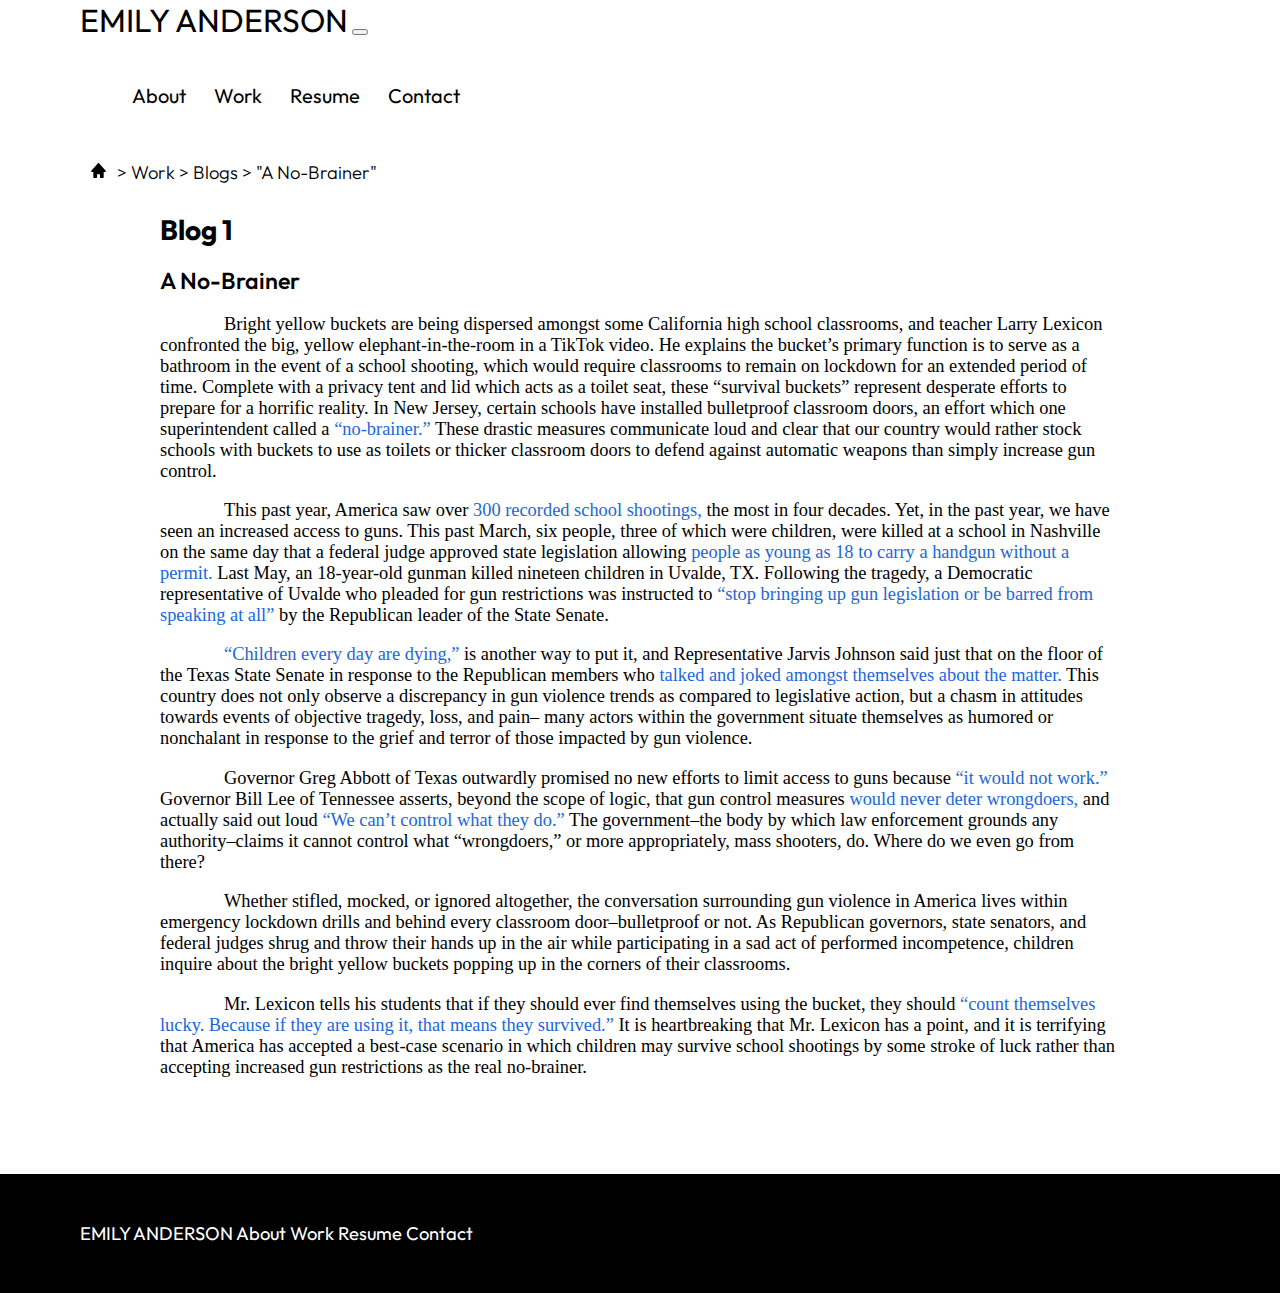
==== blog1.html @ 8714d673 "8.0" ====
<!DOCTYPE html>

<head>
    <title>Emily Anderson Writing Portfolio</title>
    <link rel="stylesheet" href="css/style.css">


    <meta charset="utf-8">
    <meta name="viewport" content="width=device-width, initial-scale=1, shrink-to-fit=no">

    <!-- Bootstrap CSS -->
    <link href="https://cdn.jsdelivr.net/npm/bootstrap@5.3.2/dist/css/bootstrap.min.css" rel="stylesheet"
        integrity="sha384-T3c6CoIi6uLrA9TneNEoa7RxnatzjcDSCmG1MXxSR1GAsXEV/Dwwykc2MPK8M2HN" crossorigin="anonymous">
    <script src="https://cdn.jsdelivr.net/npm/bootstrap@5.3.2/dist/js/bootstrap.bundle.min.js"
        integrity="sha384-C6RzsynM9kWDrMNeT87bh95OGNyZPhcTNXj1NW7RuBCsyN/o0jlpcV8Qyq46cDfL"
        crossorigin="anonymous"></script>
    <!--Boostrap CSS END-->
    <link rel="stylesheet" href="styles.css">
    <link rel='stylesheet' href='https://cdn-uicons.flaticon.com/uicons-regular-rounded/css/uicons-regular-rounded.css'>


    <!-- Google Fonts -->
    <link rel="preconnect" href="https://fonts.googleapis.com">
    <link rel="preconnect" href="https://fonts.gstatic.com" crossorigin>
    <link
        href="https://fonts.googleapis.com/css2?family=Manrope:wght@500;700&family=Outfit:wght@100;200;300;400;600;700;800;900&display=swap"
        rel="stylesheet">

</head>





<body>

    <nav class="navbar navbar-expand-md" id="navMargin" stlye="background-color: white;">
        <a class="navbar-brand logo" href="#">EMILY ANDERSON</a>
        <button class="navbar-toggler" type="button" data-toggle="collapse" data-target="#navbarNav">
            <span class="navbar-toggler-icon"></span>
        </button>
        <div class="collapse navbar-collapse" id="navbarNav">
            <ul class="navbar-nav auto2">
                <li class="nav-item">
                    <a class="nav-link text-nowrap mx-2" href="./index.html">About</a>
                </li>
                <li class="nav-item">
                    <div class="dropdown nav-link text-nowrap mx-2" href="./work.html">Work
                        <div class="dropdown-content">
                            <a class="dropdown-item" type="button" href="./essays.html">Essays</a>
                            <a class="dropdown-item" type="button" href="./blogs.html">Blogs</a>
                            <a class="dropdown-item" type="button" href="./research.html">Research</a>
                        </div>
                    </div>
                </li>
                <li class="nav-item">
                    <a class="nav-link text-nowrap mx-2" href="./resume.html">Resume</a>
                </li>
                <li class="nav-item">
                    <a class="nav-link text-nowrap mx-2" href="./contact.html">Contact</a>
                </li>
                <!-- Add more navbar items here -->
            </ul>
        </div>
    </nav>

    <section>
        <div class="subNav row">
            <div class="col-4">
                <div class="row">
                    <div class="col-12 subHolder">
                        <a href="./index.html">
                            <img src="./images/home.svg" class="homeIcon">
                        </a>
                        <h12 class="subH12">> <a href="./work.html"> Work </a> > <a href="./blogs.html"> Blogs</a> > "A No-Brainer" </h12>
                    </div>                            
                </div>
            </div>
            <div class="col-8">
            </div>
        </div>
    </section>

    <section>
        <div class="blogSection">
            <h1>Blog 1</h1>
            <div>
                <h9>A No-Brainer</h9>

                <p style="text-indent: 4rem;">Bright yellow buckets are being dispersed amongst some California high school classrooms, and teacher
                    Larry Lexicon confronted the big, yellow elephant-in-the-room in a TikTok video. He explains the
                    bucket’s primary function is to serve as a bathroom in the event of a school shooting, which would
                    require classrooms to remain on lockdown for an extended period of time. Complete with a privacy
                    tent and lid which acts as a toilet seat, these “survival buckets” represent desperate efforts to
                    prepare for a horrific reality. In New Jersey, certain schools have installed bulletproof classroom
                    doors, an effort which one superintendent called a <a
                        href="https://www.nbcnewyork.com/news/local/new-jersey-school-installs-bulletproof-doors/1490683/#:~:text=The%20school's%20superintendent%20Adam%20Fried,that%20have%20gripped%20the%20nation.">“no-brainer.”</a>
                    These drastic measures communicate loud and clear that our country would rather stock schools with
                    buckets to use as toilets or thicker classroom doors to defend against automatic weapons than simply
                    increase gun control.</p>
                <p style="text-indent: 4rem;">This past year, America saw over <a href="https://mymodernmet.com/larry-lexicon-bathroom-bucket/">300
                        recorded school shootings,</a> the most in four decades. Yet, in the past year, we have seen an
                    increased access to guns. This past March, six people, three of which were children, were killed at
                    a school in Nashville on the same day that a federal judge approved state legislation allowing <a
                        href="https://www.nytimes.com/2023/03/29/us/nashville-gun-laws.html?searchResultPosition=10">people
                        as young as 18 to carry a handgun without a permit.</a>
                    Last May, an 18-year-old gunman killed
                    nineteen children in Uvalde, TX. Following the tragedy, a Democratic representative of Uvalde who
                    pleaded for gun restrictions was instructed to <a href="https://www.nytimes.com/2023/05/07/us/texas-allen-shooting-gun-control.html?searchResultPosition=3">“stop bringing up gun legislation or be barred from
                        speaking at all”</a> by the Republican leader of the State Senate.
                </p>
                <p style="text-indent: 4rem;">
                    <a href="https://www.nytimes.com/2023/05/07/us/texas-allen-shooting-gun-control.html?searchResultPosition=3">“Children every day are dying,”</a> is another way to put it, and Representative Jarvis Johnson said
                    just that on the floor of the Texas State Senate in response to the Republican members who <a href="https://www.nytimes.com/2023/05/07/us/texas-allen-shooting-gun-control.html?searchResultPosition=3">talked
                        and joked amongst themselves about the matter.</a> This country does not only observe a discrepancy in
                    gun violence trends as compared to legislative action, but a chasm in attitudes towards events of
                    objective tragedy, loss, and pain– many actors within the government situate themselves as humored
                    or nonchalant in response to the grief and terror of those impacted by gun violence.

                </p>
                <p style="text-indent: 4rem;">Governor Greg Abbott of Texas outwardly promised no new efforts to limit access to guns because <a href="https://www.nytimes.com/2023/05/07/us/texas-allen-shooting-gun-control.html?searchResultPosition=3">“it
                    would not work.”</a> Governor Bill Lee of Tennessee asserts, beyond the scope of logic, that gun control
                    measures <a href="https://www.nytimes.com/2023/03/29/us/nashville-gun-laws.html?searchResultPosition=10">would never deter wrongdoers,</a> and actually said out loud <a href="https://www.nytimes.com/2023/03/29/us/nashville-gun-laws.html?searchResultPosition=10">“We can’t control what they do.”</a>
                    The government–the body by which law enforcement grounds any authority–claims it cannot control what
                    “wrongdoers,” or more appropriately, mass shooters, do. Where do we even go from there?
                </p>
                <p style="text-indent: 4rem;">Whether stifled, mocked, or ignored altogether, the conversation surrounding gun violence in America
                    lives within emergency lockdown drills and behind every classroom door–bulletproof or not. As
                    Republican governors, state senators, and federal judges shrug and throw their hands up in the air
                    while participating in a sad act of performed incompetence, children inquire about the bright yellow
                    buckets popping up in the corners of their classrooms.</p>
                <p style="text-indent: 4rem;"> Mr. Lexicon tells his students that if they should ever find themselves using the bucket, they
                    should <a href="https://mymodernmet.com/larry-lexicon-bathroom-bucket/">“count themselves lucky. Because if they are using it, that means they survived.”</a> It is
                    heartbreaking that Mr. Lexicon has a point, and it is terrifying that America has accepted a
                    best-case scenario in which children may survive school shootings by some stroke of luck rather than
                    accepting increased gun restrictions as the real no-brainer.

                </p>
            </div>
            
        </div>

        <!--first boostrap box-->
        <div class="row circleIcons">
            <div class="col-12">
                <div class="row">
                    <div class="iconList">

                    </div>
                </div>
            </div>
        </div>
    </section>
 <!--footer as described in instructions-->
 <div class="row footerChunk">
    <a class="footerLogo">EMILY ANDERSON</a>
    <a class="footerLink" href="./index.html">About</a>
    <a class="footerLink" href="./work.html">Work</a>
    <a class="footerLink" href="./resume.html">Resume</a>
    <a class="footerLink" href="#">Contact</a>
</div>
  

    <script>
        // Get the dropdown button and dropdown content
        const dropdown = document.querySelector(".dropdown");
        const dropdownContent = document.querySelector(".dropdown-content");

        // Show the dropdown when the mouse enters the "Work" item
        dropdown.addEventListener("mouseenter", () => {
            dropdownContent.style.display = "block";
        });

        // Hide the dropdown when the mouse leaves the dropdown area
        dropdown.addEventListener("mouseleave", () => {
            dropdownContent.style.display = "none";
        });

    </script>
</body>

</html>
---- css/style.css ----
/* "links" styling (so all navbar labels or anything that is tapped) */

body {
    font-family: outfit !important;
}

a {
    text-decoration: none !important;
    color: black !important;
    text-wrap: none;
}

a:hover {
    text-decoration: none;
}

p {
    font-family: sf pro text;
}

p a {
    color: #1b67d9 !important;
}

p a:hover {
    text-decoration: underline !important;
}

h9 {
    font-size: 1.45rem;
    font-weight: 550;
}

/* navbar STARTS */

#navMargin {
    margin-left: 5rem;
    margin-right: 5rem;

}

.navbar {}

.docPrev {
    justify-content: center !important;
    align-items: center;
    display: flex !important;
    position: relative;
    height: 50rem;
    background-color: white;
    margin-top: 4rem !important;
    margin-bottom: 4rem !important;


}

.doc {
   
    position: abosulte;
 
    left: 60rem !important;
    right: 10rem !important;
    width: 50rem;
    height: 100%;
    justify-content: center !important;
    border: .75px #464646 solid;

}

.essayDescr {
    display: inline-flex;
    padding: 1.625rem 2.25rem;
    flex-direction: column;
    align-items: flex-start;
    gap: 1rem;
    position: relative;
}
.essayDescrItem {
    position: absolute;
    left: 10rem;

    background: #D9D9D9;
       
    width: 16.75rem!important;
    height: 16.125rem!important;
}


.homeIcon {
    scale:40%;
    display: inline-flex;
    justify-self: center;
   
}

.homeIcon:hover {
    cursor: pointer;

}

.nav-item {
    display: inline-block;
    font-size: 1.25rem;
    line-height: normal;
    padding-top: 1.56rem;
    padding-bottom: 1.56rem;
    padding-left: .75rem;
    padding-right: .75rem;
    cursor: pointer;
    text-decoration: none;
}

/* hover animations below -- keep labels and dropdown items consistent on hover animations*/

.nav-item:hover {
    font-weight: 550;

}

.dropdown-item:hover {
    font-weight: 575;
}


.active {
    text-decoration: underline;
}

.nav {
    margin-left: 5.94rem !important;
    margin-right: 5.94rem !important;
}

.auto1 {
    background-color: white;
    height: 6rem;
    /* navbar drop shadow */
    box-shadow: 0px 0px 50px 0px rgba(0, 0, 0, 0.03);
    padding-top: 4rem;
    padding-left: 5.94rem;
    margin-right: 5.94rem;
    /*
    padding-right: 5.94rem;
    */


    display: flex;
    justify-content: space-between;
    align-items: center;
}


.auto2 {
    display: inline-block;
    margin-left: auto;

}


.logo {

    font-size: 2rem !important;
    text-decoration: none;
    font-family: outfit;

}


.largeLogo {
    font-size: 5.125rem;
    font-weight: 400;
    font-style: normal;
    width: 49.5rem;
    height: 19.5rem;
    padding-left: 5.5rem;
    padding-right: 65 rem;
    display: inline-block;
    position: relative;
    top: -8.56rem;
}


/* dropdown styling from chat GPT */
/* Hide the dropdown content */
.dropdown-content {
    display: none;
}

/* Style the dropdown button */
.dropdown {
    position: relative;
}

/* Style the dropdown content */
.dropdown-content {
    padding-left: .5rem !important;
    padding-top: 1rem;
    padding-bottom: 2rem;
    position: absolute;
    top: 100%;
    left: 0;
    filter: blur(100);

    min-width: 160px;
    z-index: 1;
    font-family: outfit;
    font-size: 1.15rem;

}

/* Style the dropdown items (buttons) */
.dropdown-item {
    padding: .5rem !important;
    text-align: left;
    width: 100%;
    background: none;
    border: none;
    cursor: pointer;
}

/* Change the background color of dropdown items on hover */
.dropdown-item:hover {
    background-color: #f1f1f1;
}




/*navbar ENDS*/
.subHolder {
    display: flex;
    align-items: center;
}
.subNav {
    display: inline-block;
    margin-top: 0rem;
    margin-left: 5rem !important;

}
.subNav a:hover {
    text-decoration: underline!important;
}
.subH12 {
  align-self: center;
vertical-align: center;
}

body {
    font-family: outfit;
    font-size: 1.15rem;
    padding: 0;
    margin: 0;

}


h1 {
    font-size: 1.75rem !important;
}


h2 {
    padding-left: 13.5rem;
    padding-top: 4rem;
    font-size: 2.5rem;
}




h4 {
    font-size: 2rem;


}

h10 {
    font-size: 1.2rem;
    font-weight: 508;
}

h11 {
    font-size: 1.15rem;
    font-weight: 450;

}

h12 {
    font: 1rem;
    font-weight: 300;
}

.resumeHeaderGroup {
    padding-bottom: .5rem;
    padding-top: .5rem;
}

.image {
    justify-content: left;
    align-items: center;
}

.resumeSection p {
    margin-bottom: .5em;

}

/* begin Research Insights (row 3) */


    
    
    .card-title {
    background-color: #618291;
    }
    
    
    .workStuff {
    width: 100%;
    justify-content: center;
    }
    
    .card {
        border: .25px solid blackt;
        border-radius: 0!important;
    }
  
    
    .mainInfo {
       
        height: 40rem;
    }
    .mainDescr {
        margin-left: 10rem;
        margin-top: 10rem;
        padding-right: 4rem;
        
    }

    .mainImg {
        background-color: grey!important;
        height: 30rem;
        width: 16rem;
        margin-bottom: 10rem;
        margin-top: 10rem;
        
    
      }
   
    
    .card-text {
    width: 100%;
    color: white;
    }
    .card-textB {
        width: 100%;
        color: black;
        }
    
    h14 {
        font-size: 1.5rem;
        font-weight: 400;
        align-self: center;
 
    }
    
    .paperBlurb {
        padding-top: 1rem;
    }

    .icon1B {
        width: 2.081rem!important;
        height: 2.08094rem!important;
        align-self: center!important;
        padding-bottom: .75rem;
    }

    .cardHeaderB {
        background-color: #3B4968;
        color: white;
        padding-top: 1rem;
        padding-bottom: 1rem;
        text-align: center;
        
    }
    
    /* cards specific to research description on research.html */
    
    .researchBox {
        position: absolute;
        height: 28.7rem;
        background-color: #3B4968!important;
        color: white;
        text-align: center;
    }
    .researchBlobHolder {
        postion: relative;
    }
    .icon1 {
        width: 2.081rem!important;
        height: 2.08094rem!important;
        align-self: center!important;
        padding-bottom: .75rem;
  
    }

    /* original title "researchBlob" */
    .researchBlob {
        height: 28.7rem;
        background-color: #3B4968!important;
        color: white;
        text-align: center;
        /*
        padding-right: 2.31rem;
        padding-left: 2.31rem;
        */
    
        }

    .researchBlob a {
        color: white!important;
    }

    .researchBlob a:hover {
        cursor: pointer;
    }

    .aboutBlob a {
        color: white!important;
    }

    .aboutBlob a:hover {
        cursor: pointer;
    }
    .card-body {
    width: 100%;

    }
    
    .cardHeader {
        background-color: #89A9F1;
        color: white;
        padding-top: 1rem;
        padding-bottom: 1rem;
        text-align: center;
        
    }

        
    .cardHeaderC {
        background-color: #3B4968;
        color: white;
        padding-top: 1rem;
        padding-bottom: 1rem;
        text-align: left;
        padding-left: 2rem;
        
    }
.cardHeaderC a {
    color: white!important;
}
    .cardLinks {
        border-bottom: black .25px solid;
        color: black;
        background-color: white;
        padding-top: 1rem;
        padding-bottom: 1rem;
        text-align: left;
        padding-left: 3rem;
        padding-right: 3rem;

    }

    .cardLinksB {
        border-bottom: black .25px solid;
        color: black;
        background-color: white;
        padding-top: 1rem;
        padding-bottom: 1rem;
        text-align: right!important;
        padding-left: 3rem;
        padding-right: 3rem;

    }
    .contArrow {
        scale: 75%;
       float: right;
      padding-top: .35rem;
    }
    .contArrowB {
        scale: 75%;
       float: right;
      padding-top: .35rem;
      padding-left: .5rem;
    }
    .cardLinks a {
        color: black!important;
    }
    
    

/* blog section START */
.blogLanding {
    margin-left: 24rem;
    margin-right: 24rem;
}
.blogLandTitle {

    text-align: center;
    padding: 2rem;
    
}

.blogTitle {
    text-align: center!important;
    padding-bottom: 1rem;
    padding-top: 2rem;
}
.blogSection {
    margin-left: 10rem;
    margin-right: 10rem;
}

.resumeSection {
    margin-left: 20rem;
    margin-right: 20rem;
}

.contactSection {
    margin-left: 10rem;
    margin-right: 10rem;
}

.essaySection {
    margin-left: 10rem;
    margin-right: 10rem;
}

/* blog section END */


.aboutMe {
    width: 49.5rem;
    padding-left: 13.5rem;
    padding-top: 4rem;
}


.homeDescr {
    width: 49.5rem;
    padding-left: 13.5rem;
    padding-top: 4rem;
}

.footerLogo {
    color: white !important;
    padding-bottom: 1.25rem;
}

.footerLink {
    color: white !important;
    padding-bottom: .4rem;
}

.footerLink:hover {
    text-decoration: underline !important;
    cursor: pointer;

}

.footerChunk {
    margin-top: 6rem !important;
    background-color: black;
    padding-left: 5rem !important;
    padding-top: 3rem;
    padding-bottom: 3rem;

}

/* Media Queries */
@media only screen and (max-width: 600) {}

@media (min-width:601px) and (max-width: 1024px) {}




@media (min-width:1025px) and (max-width: 1333px) {}


@media (min-width:1334px) and (max-width: 1363px) {}

@media (min-width:1364) and (max-width: 1464px) {}


@media (min-width:1465) and (max-width: 1528px) {}

@media (min-width:1529px) and (max-width: 1557px) {}
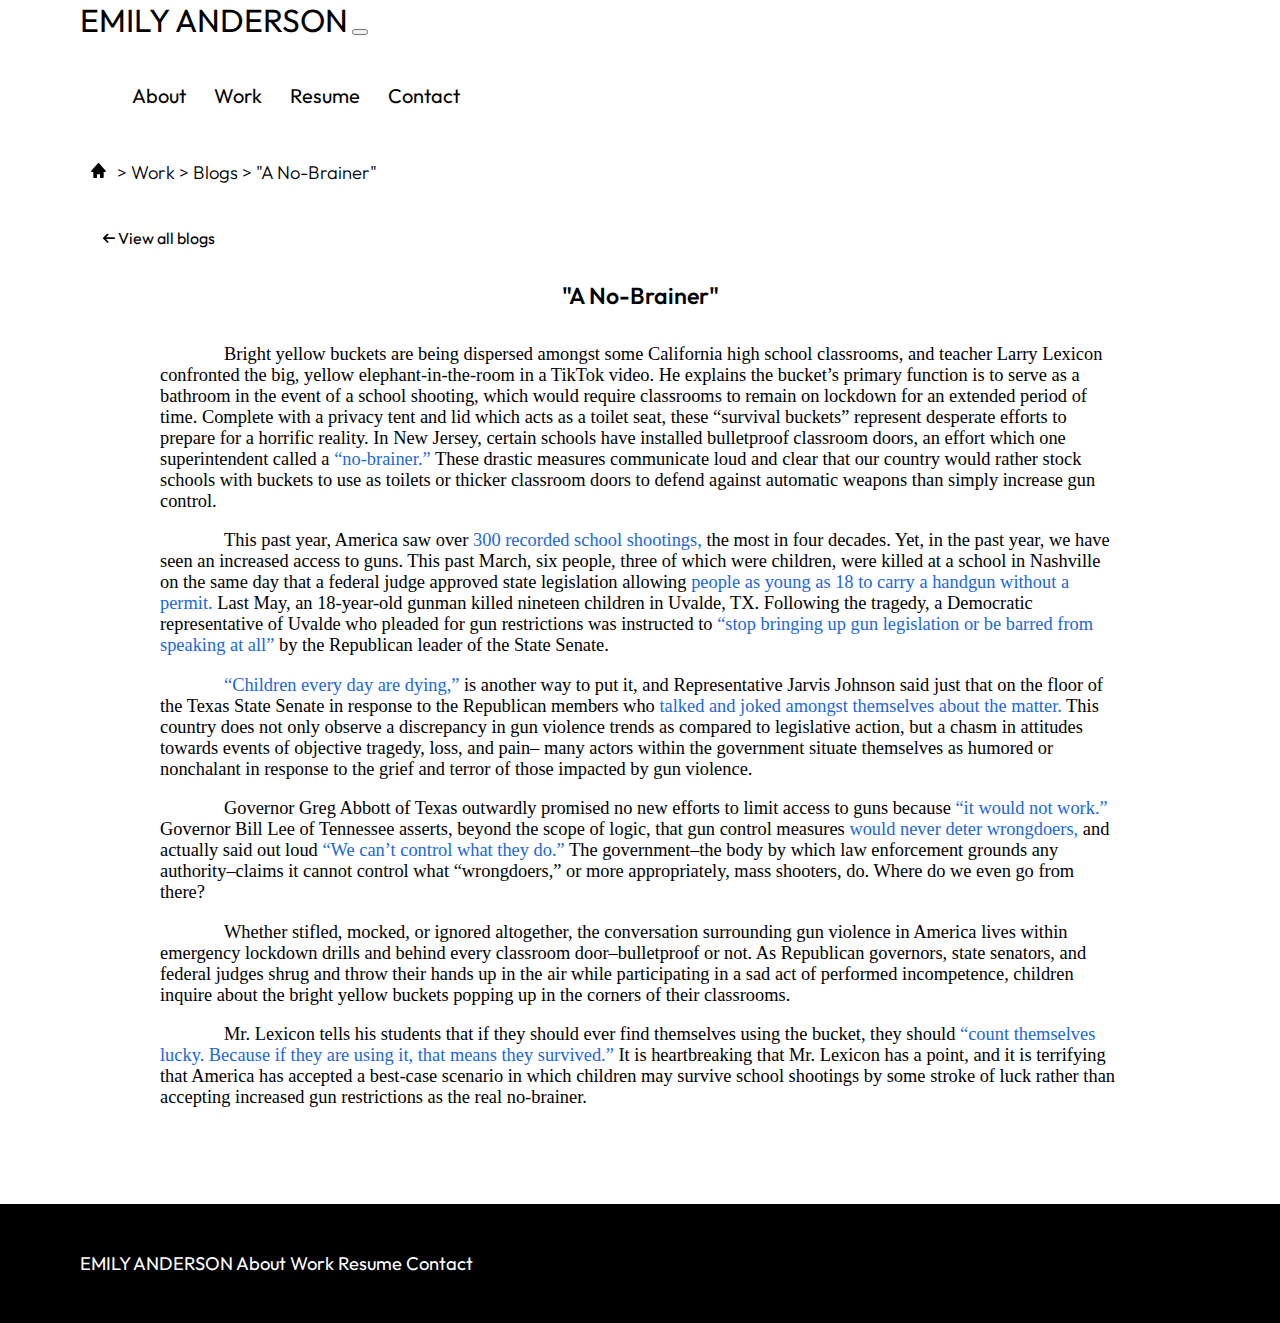
==== commit b4f7e6b7: "9.0" ====
--- a/blog1.html
+++ b/blog1.html
@@ -45,7 +45,7 @@
                     <a class="nav-link text-nowrap mx-2" href="./index.html">About</a>
                 </li>
                 <li class="nav-item">
-                    <div class="dropdown nav-link text-nowrap mx-2" href="./work.html">Work
+                    <div class="dropdown nav-link text-nowrap mx-2"> <a href="./work.html"> Work </a>
                         <div class="dropdown-content">
                             <a class="dropdown-item" type="button" href="./essays.html">Essays</a>
                             <a class="dropdown-item" type="button" href="./blogs.html">Blogs</a>
@@ -80,12 +80,20 @@
             </div>
         </div>
     </section>
-
+    <div class="tertNav">
+        <a href="./blogs.html">
+            <img class="backArrow" src="./images/backarrow.svg">
+            <h18>View all blogs</h18>
+        </a>
+    </div>
     <section>
         <div class="blogSection">
-            <h1>Blog 1</h1>
+    
             <div>
-                <h9>A No-Brainer</h9>
+                <div class="blogTitle">
+                    <h9>"A No-Brainer"</h9>
+                </div>
+              
 
                 <p style="text-indent: 4rem;">Bright yellow buckets are being dispersed amongst some California high school classrooms, and teacher
                     Larry Lexicon confronted the big, yellow elephant-in-the-room in a TikTok video. He explains the
--- a/css/style.css
+++ b/css/style.css
@@ -234,7 +234,7 @@
 .subNav {
     display: inline-block;
     margin-top: 0rem;
-    margin-left: 5rem !important;
+    margin-left: 5rem!important;
 
 }
 .subNav a:hover {
@@ -348,6 +348,7 @@
       }
    
     
+
     .card-text {
     width: 100%;
     color: white;
@@ -363,6 +364,11 @@
         align-self: center;
  
     }
+
+    h18 {
+        font-size: 1rem;
+    }
+    
     
     .paperBlurb {
         padding-top: 1rem;
@@ -487,6 +493,23 @@
        float: right;
       padding-top: .35rem;
     }
+
+    .backArrow {
+        scale: 67%;
+       float: left;
+      padding-top: .35rem;
+    }
+
+    .tertNav {
+        margin-left: 6.25rem;
+        padding-top: 2rem;
+    }
+
+    .tertNav:hover { 
+      
+        text-decoration: underline;
+        font-weight: 600;
+    }
     .contArrowB {
         scale: 75%;
        float: right;
@@ -500,6 +523,10 @@
     
 
 /* blog section START */
+
+.blogTitle {
+    text-align: center;
+}
 .blogLanding {
     margin-left: 24rem;
     margin-right: 24rem;
